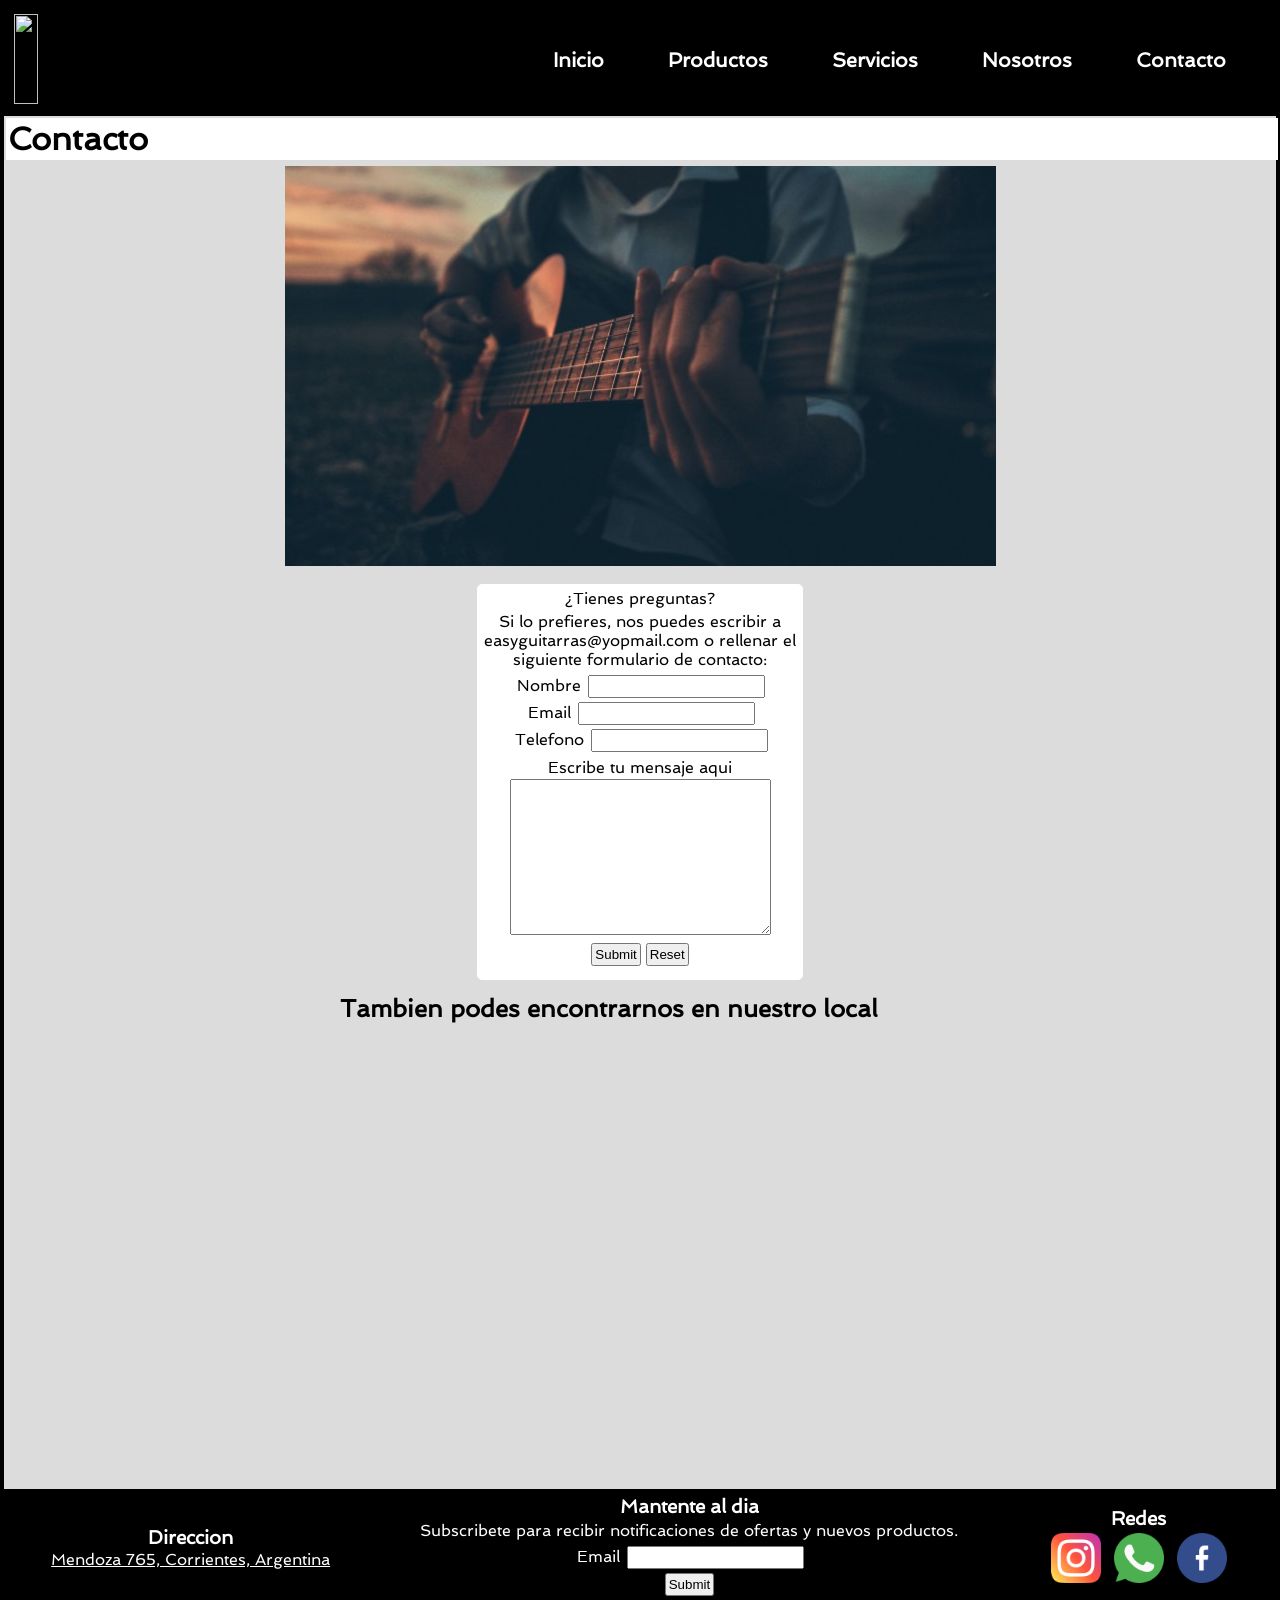
==== pages/contacto.html @ 32498ea5 "4ta entrega" ====
<!DOCTYPE html>
<html lang="en">
<head>
    <meta charset="UTF-8">
    <meta http-equiv="X-UA-Compatible" content="IE=edge">
    <meta name="viewport" content="width=device-width, initial-scale=1.0">
    <link rel="stylesheet" href="../css/style.css">
    <title>EasyGuitarras Contacto</title>
</head>
<body>
    <header>
        <nav>
            <ul>
                <a href="../index.html"><img src="../img/Logo.png" alt=""></a>
                <div>
                    <li><a href="../index.html">Inicio</a></li>
                    <li><a href="./productos.html">Productos</a></li>
                    <li><a href="./servicios.html">Servicios</a></li>
                    <li><a href="./nosotros.html">Nosotros</a></li>
                    <li><a href="./contacto.html">Contacto</a></li>
                </div>

            </ul>
        </nav>
    </header>

    <main class="main"> 
        <h1 class="titulos">Contacto</h1>

        <div class="cont">
            <div>
                <img src="../img/fondo1.jpg" alt="">
            </div>
            <div class="formulario">
                <p>¿Tienes preguntas?</p>
                <p>Si lo prefieres, nos puedes escribir a easyguitarras@yopmail.com o rellenar el siguiente formulario de contacto:</p>
                <form action="">
                    <div>
                        <label for="nombre">Nombre</label>
                        <input type="text" name="nombre">
                    </div>
                    <div>
                        <label for="email">Email</label>
                        <input type="email" name="email">
                    </div>
                    <div>
                        <label for="telefono">Telefono</label>
                        <input type="text" name="telefono">
                        
                    </div>
                    <div>
                        <p>Escribe tu mensaje aqui</p>
                        <textarea name="" id="" cols="30" rows="10"></textarea>
        
                    </div>
                    <div>
                        <input type="submit">
                        <input type="reset">
                    </div>
                </form>
            </div>
            <div>
                <h2>Tambien podes encontrarnos en nuestro local</h2>
                <iframe src="https://www.google.com/maps/embed?pb=!1m18!1m12!1m3!1d3540.0997323714714!2d-58.835303499999995!3d-27.4661543!2m3!1f0!2f0!3f0!3m2!1i1024!2i768!4f13.1!3m3!1m2!1s0x94456ca43ceb8225%3A0x23440478437fe0ba!2sAudiocenter%20Corrientes%20M%C3%BAsica%20Y%20Sonido%20Profesional!5e0!3m2!1ses-419!2sar!4v1656972340928!5m2!1ses-419!2sar" width="600" height="450" style="border:0;" allowfullscreen="" loading="lazy" referrerpolicy="no-referrer-when-downgrade"></iframe>
            </div>
        </div>
        
    </main>


    <footer>
        <section>
            <h3>Direccion</h3>
            <a href="https://g.page/Audiocentercorrientes?share" target="_blank">Mendoza 765, Corrientes, Argentina</a>
        </section>
        <section>
            <h3>Mantente al dia</h3>
            <p>Subscribete para recibir notificaciones de ofertas y nuevos productos.</p>
            <form action="">
                <div>
                    <label for="email">Email</label>
                    <input type="email" name="email"> 
                </div>
                <div>
                    <input type="submit">
                </div>
            </form>
        </section>
        <section>
            <h3>Redes</h3>
            <a href="https://www.instagram.com/fotos_guitarras/" target="_blank"><img src="../img/instagram.png" alt=""></a>
            <a href="https://bit.ly/3unkfg7" target="_blank"><img src="../img/whatsapp.png" alt="" t></a>
            <a href="https://www.facebook.com/Guitarras-57264781523" target="_blank"><img src="../img/facebook.png" alt="" t></a>
        </section>
    </footer>
</body>
</html>
---- css/style.css ----
@import url('https://fonts.googleapis.com/css2?family=Spinnaker&display=swap'); /*fuente de google*/
/* font-family: 'Spinnaker', sans-serif; */

*{margin: 0;
padding: 2px;}

/*Luego voy a sacar todo lo relacionado con el posicionamiento de los elementos para utilizar Flexbox*/

/*------------INDEX------------*/
body {

    background-color: black;
    color: white;
    font-family: 'Spinnaker', sans-serif;
    }

/*------------header------------*/

header nav ul {
    display: flex;
    justify-content: space-between;
    align-items: center;
    list-style-type: none; /*sacar Bullets de la lista*/

}
header img{width:100%; height: 10vh;}

header nav ul div li a{
    text-decoration: none;
    color: white;
    font-size: 20px;
    font-weight: 900;
    padding: 30px
    
    } 

header nav ul div{
    margin: 10px; /*Borrar*/
    display: flex;
    justify-content: space-evenly;
    
}
/*------------main------------*/
.titulos{
    width: 100%;
    background-color: white;
    color: black;
}

.hero{
    width: 100%; 
    height: 80vh;
    background-image: url(../img/Backgroung.jpg);
    background-position: center;
    background-size:cover;
    display: flex;
    flex-direction: column;
    justify-content: flex-end;
    align-items:center;

    } 
.hero h1 {
    
    font-size: 70px;
    letter-spacing: 5px; 
    line-height: 50px; 
    padding-bottom: 25px;
    }
    

.hero div a {
    width: 300px;
    text-decoration: none;
    color: black;
    font-size: 30px;
    background-color: white;
    padding: 5px;
    border-radius: 3px;

}

.cat1{

    grid-area: cat1;
    width: 100%;
    background-image: url(../img/clasica.jpg);
    background-size:cover;
    background-position: center;
}
.cat2{
    grid-area: cat2;
    width: 100%;
    background-image: url(../img/electrica.jpg);
    background-size:cover;
    background-position: center;
}
.cat3{
    grid-area: cat3;
    width: 100%;
    background-image: url(../img/acustica.jpg);
    background-size:cover;
    background-position: center;
}
.categorias{
    width: 100%;
    background-color: black;

}
.categorias div a {
    position: relative;
    display: flex;
    justify-content: center;
    top:150px;

}

.categorias a {
    text-decoration: none;
    color: white;
    font-size: 60px;
    }

.productos{
    width: 100%;
    background-color: gainsboro;
    color: black;


}

.productos h2 {
    font-size: 40px;
    font-weight: 900;
    }


.productos >div {
    display: flex;
    justify-content: center;
    flex-wrap: wrap;
    }

.productos div div{
    width: 300px;
    height: 380px;
    border: 1px solid white;
    margin: 10px; /*Borrar*/
    text-align: center;
    border-radius: 5px;
    background-color: white;
    color: grey;
    font-weight: 200;

    }
.productos div div a {
    text-decoration: none;
    background-color: black;
    color: white;
    padding: 5px;
    border-radius: 5px;   
    }
        

.productos div div h3{
    margin-bottom: 10px;
    }
        
    
.productos h2 {
    font-size: 40px;
    font-weight: 900;
    text-align: center;
    } 

    

.productos img{
    height: 300px;}

/*------------footer------------*/

footer{
    display: flex;
    justify-content: space-around;
    align-items: center;
}
footer section{
    text-align: center;

}

footer section a {
    color: white;
}
    footer section img{
        width: 50px;
        height: 50px;
    }


.main {background-color: gainsboro;
color: black;}


    /*------------CONTACTOS------------*/

    /*------------header------------*/

    /*------------main------------*/
    .cont{
        display: flex;
        flex-direction: column;
        align-items: center;

    }
    .formulario{
    width: 320px;
    height: 390px;
    border: 1px solid white;
    margin: 10px;
    text-align: center;
    border-radius: 5px;
    background-color: white;
    color: black;
    font-weight: 200;
    }

    /*------------footer------------*/




    /*------------NOSOTROS------------*/

    /*------------header------------*/

    /*------------main------------*/
    .nos{
        display: flex;
        justify-content: center;

    }
    .quienes-somos{
        width: 320px;
        height: 350px;
        border: 1px solid white;
        margin: 10px;
        text-align: center;
        border-radius: 5px;
        background-color: white;
        color: black;
        font-weight: 200;
    }
    .nos ul {
        list-style-type: none;
    }
    .nosotros .img1{
        width: 320px;
        height: 550px;  
    }
    .nosotros .img2{
        width: 320px;
        height: 550px;  
    }

    /*------------footer------------*/



    /*------------PRODUCTOS------------*/

    /*------------header------------*/

    /*------------main------------*/

    /*------------footer------------*/




    /*------------SERVICIOS------------*/

    /*------------header------------*/
    .form{
        max-width: 100%;
        display: flex;
        justify-content: center;
    }
    
    .datos{
        width: 320px;
        border: 1px solid white;
        margin: 10px;
        text-align: center;
        border-radius: 5px;
        background-color: white;
        color: black;
        font-weight: 200;
    }
    .servicios img {
        margin-top: 10px;
        width: 320px;
        height: 600px;
        border: 1px transparent;
        border-radius: 5px;

    }

    /*------------main------------*/

    /*------------footer------------*/


    /*----------------Grids------------*/
    .categorias{
        display: grid;
        grid-template-columns: repeat(3, 1fr);
        grid-template-rows: 410px;
        grid-template-areas:
        "cat1 cat2 cat3";
    }

    /*-------------Media Cueris---------------*/

    @media screen and (max-width:894px) {
        header ul{
            flex-direction:column;
        }
        
    }
    @media screen and (max-width:740px) {
        header ul div{
            flex-direction:column;
            text-align: center;
        }
        
    }
    @media screen and (max-width:1111px) {
        footer {
            flex-direction:column;
        }
    }
    @media screen and (max-width:600px) {
        .hero h1{
            text-align: center;
            font-size: 60px;
        }
    }
    @media screen and (max-width:600px) {
        .hero div a{
        font-size: 20px;
        }
    }

@media screen and (max-width:1200px) {
    .categorias{
        
        grid-template-columns:1fr;
        grid-template-rows: 320px 320px 320px;
        grid-template-areas:
        "cat1"
        "cat2"
        "cat3";
    }
}
@media screen and (max-width:500px) {
    .categorias div a{
    font-size: 40px;
    }
}
@media screen and (max-width:1040px) {
    .form{
    flex-direction: column;
    align-items: center;
    }
}
@media screen and (max-width:1200px) {
    .nos{
    flex-direction: column;
    align-items: center;
    }
}
@media screen and (max-width:714px) {
    .cont div img{
        width: 480px;
    }
}
@media screen and (max-width:714px) {
    .cont div iframe{
        width: 480px;

    }
}
@media screen and (max-width:714px) {
    .cont div h2{
        font-size: 15px;

    }
}
@media screen and (max-width:500px) {
    .cont div img{
        width: 320px;
    }
}
@media screen and (max-width:500px) {
    .cont div iframe{
        width: 320px;

    }
}
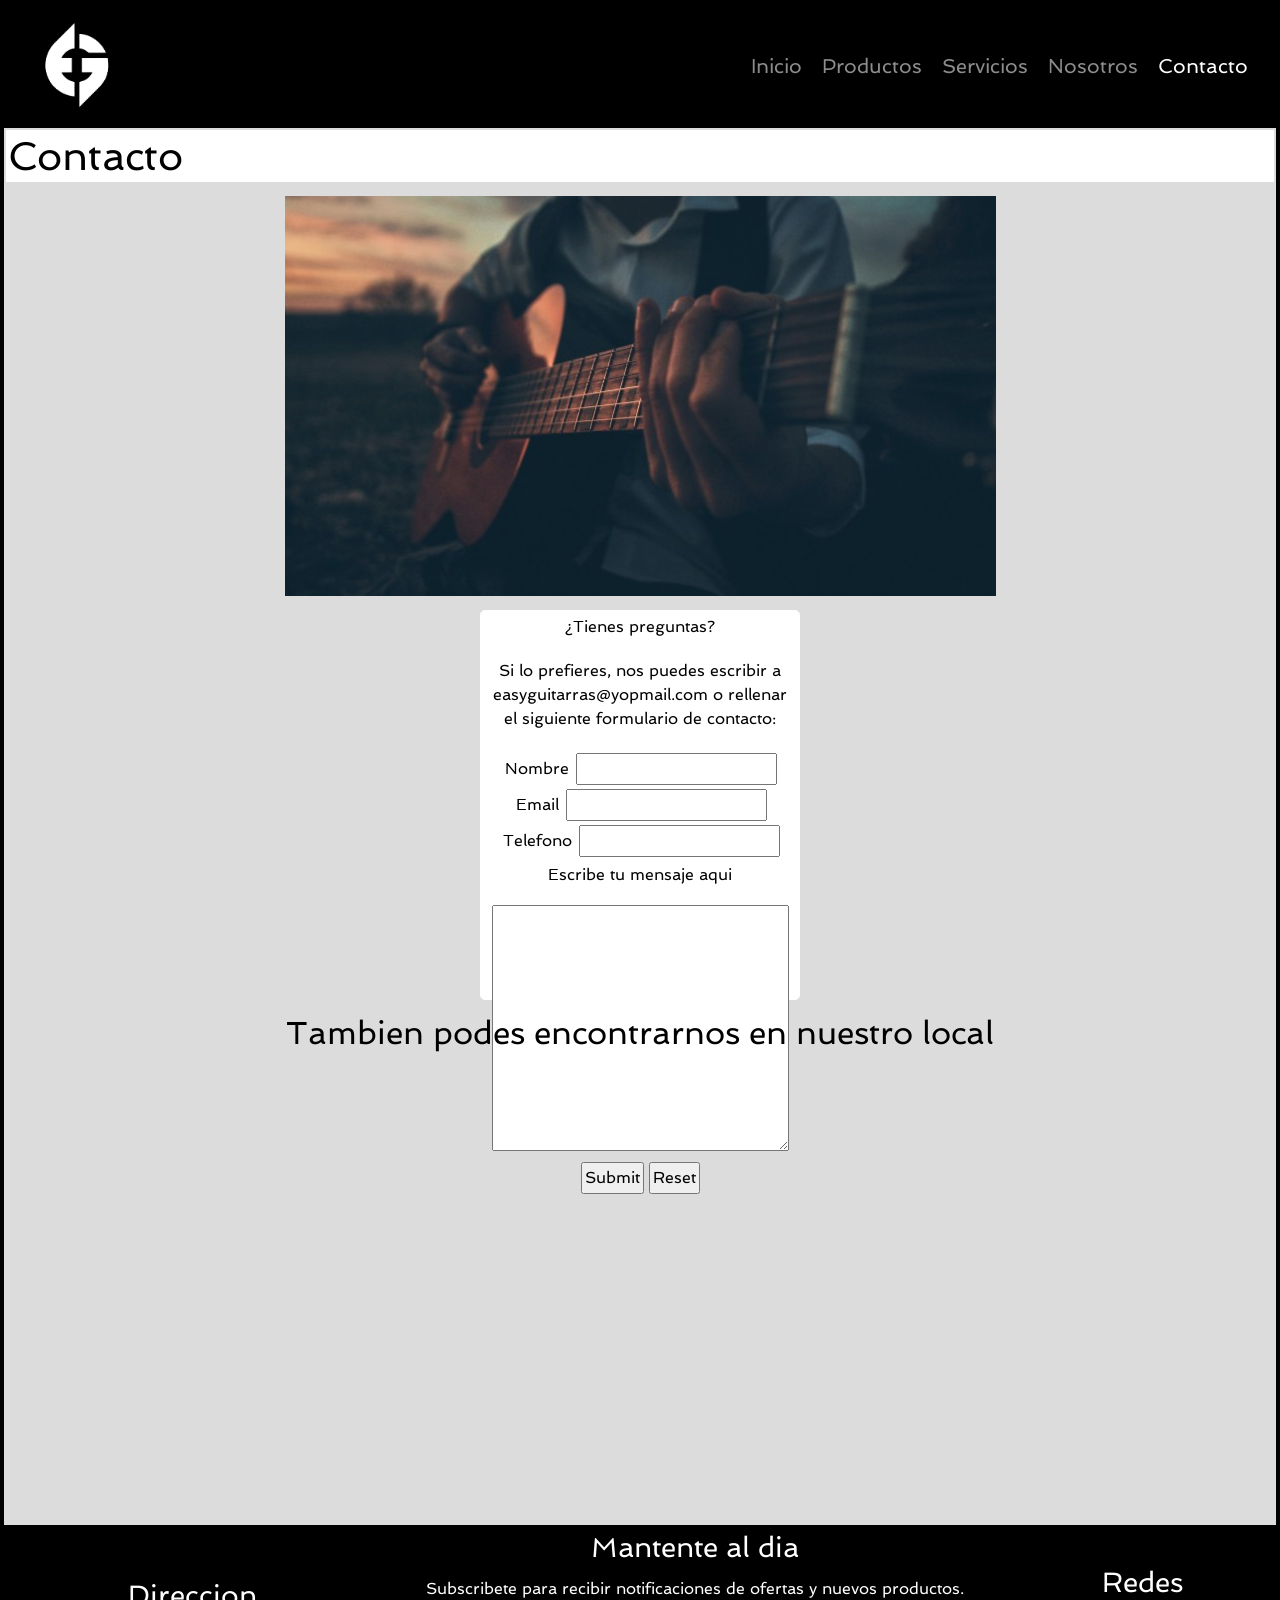
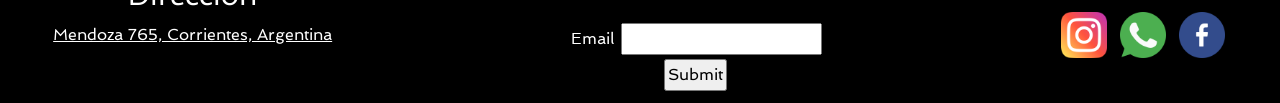
==== commit 6a35159d: "navbar" ====
--- a/pages/contacto.html
+++ b/pages/contacto.html
@@ -4,23 +4,40 @@
     <meta charset="UTF-8">
     <meta http-equiv="X-UA-Compatible" content="IE=edge">
     <meta name="viewport" content="width=device-width, initial-scale=1.0">
+    <link href="https://cdn.jsdelivr.net/npm/bootstrap@5.0.2/dist/css/bootstrap.min.css" rel="stylesheet">
     <link rel="stylesheet" href="../css/style.css">
     <title>EasyGuitarras Contacto</title>
 </head>
 <body>
     <header>
-        <nav>
-            <ul>
-                <a href="../index.html"><img src="../img/Logo.png" alt=""></a>
-                <div>
-                    <li><a href="../index.html">Inicio</a></li>
-                    <li><a href="./productos.html">Productos</a></li>
-                    <li><a href="./servicios.html">Servicios</a></li>
-                    <li><a href="./nosotros.html">Nosotros</a></li>
-                    <li><a href="./contacto.html">Contacto</a></li>
+        <nav class="navbar navbar-expand-lg navbar-dark ">
+            <div class="container-fluid ">
+                <a class="navbar-brand" href="../index.html"><img src="../img/logo.png" alt=""></a>
+                <button class="navbar-toggler" type="button" data-bs-toggle="collapse" data-bs-target="#navbarNav"
+                    aria-controls="navbarNav" aria-expanded="false" aria-label="Toggle navigation">
+                    <span class="navbar-toggler-icon"></span>
+                </button>
+                <div class="collapse navbar-collapse justify-content-end" id="navbarNav">
+                    <ul class="navbar-nav">
+                        <li class="nav-item">
+                            <a class="nav-link" aria-current="page" href="../index.html">Inicio</a>
+                        </li>
+                        <li class="nav-item">
+                            <a class="nav-link" href="./productos.html">Productos</a>
+                        </li>
+                        <li class="nav-item">
+                            <a class="nav-link" href="./servicios.html">Servicios</a>
+                        </li>
+                        <li class="nav-item">
+                            <a class="nav-link" href="./nosotros.html">Nosotros</a>
+                        </li>
+                        <li class="nav-item">
+                            <a class="nav-link active" href="./contacto.html">Contacto</a>
+                        </li>
+
+                    </ul>
                 </div>
-
-            </ul>
+            </div>
         </nav>
     </header>
 
--- a/css/style.css
+++ b/css/style.css
@@ -25,20 +25,28 @@
 }
 header img{width:100%; height: 10vh;}
 
-header nav ul div li a{
-    text-decoration: none;
-    color: white;
+#navbarNav{
     font-size: 20px;
-    font-weight: 900;
-    padding: 30px
-    
+
+
     } 
+    
 
 header nav ul div{
     margin: 10px; /*Borrar*/
     display: flex;
     justify-content: space-evenly;
-    
+
+    
+}
+header nav ul div li a{
+    transition: 0.5s;
+}
+#navbarNav ul li a:hover{
+    color: rgb(255, 174, 0);
+    font-size: 21px;
+
+
 }
 /*------------main------------*/
 .titulos{
@@ -78,6 +86,10 @@
     border-radius: 3px;
 
 }
+.hero div a:hover{
+    color: rgb(255, 174, 0);
+
+}
 
 .cat1{
 
@@ -118,6 +130,13 @@
     text-decoration: none;
     color: white;
     font-size: 60px;
+    }
+
+    .categorias div{
+        transition: 1s;
+    }
+    .categorias div:hover{
+        transform: scale(1.03);
     }
 
 .productos{
@@ -150,7 +169,11 @@
     background-color: white;
     color: grey;
     font-weight: 200;
-
+    transition: 0.7s;
+
+    }
+    .productos div div:hover{
+        transform: scale(1.05);
     }
 .productos div div a {
     text-decoration: none;
@@ -159,6 +182,9 @@
     padding: 5px;
     border-radius: 5px;   
     }
+    .productos div div a:hover {
+        color: rgb(255, 174, 0);
+    }
         
 
 .productos div div h3{
@@ -192,10 +218,17 @@
 footer section a {
     color: white;
 }
-    footer section img{
-        width: 50px;
-        height: 50px;
-    }
+footer section a:hover{
+    color: rgb(255, 174, 0);
+}
+footer section img{
+    width: 50px;
+    height: 50px;
+    transition: 0.5s;
+}
+footer section img:hover{
+    transform: scale(1.1);
+}
 
 
 .main {background-color: gainsboro;
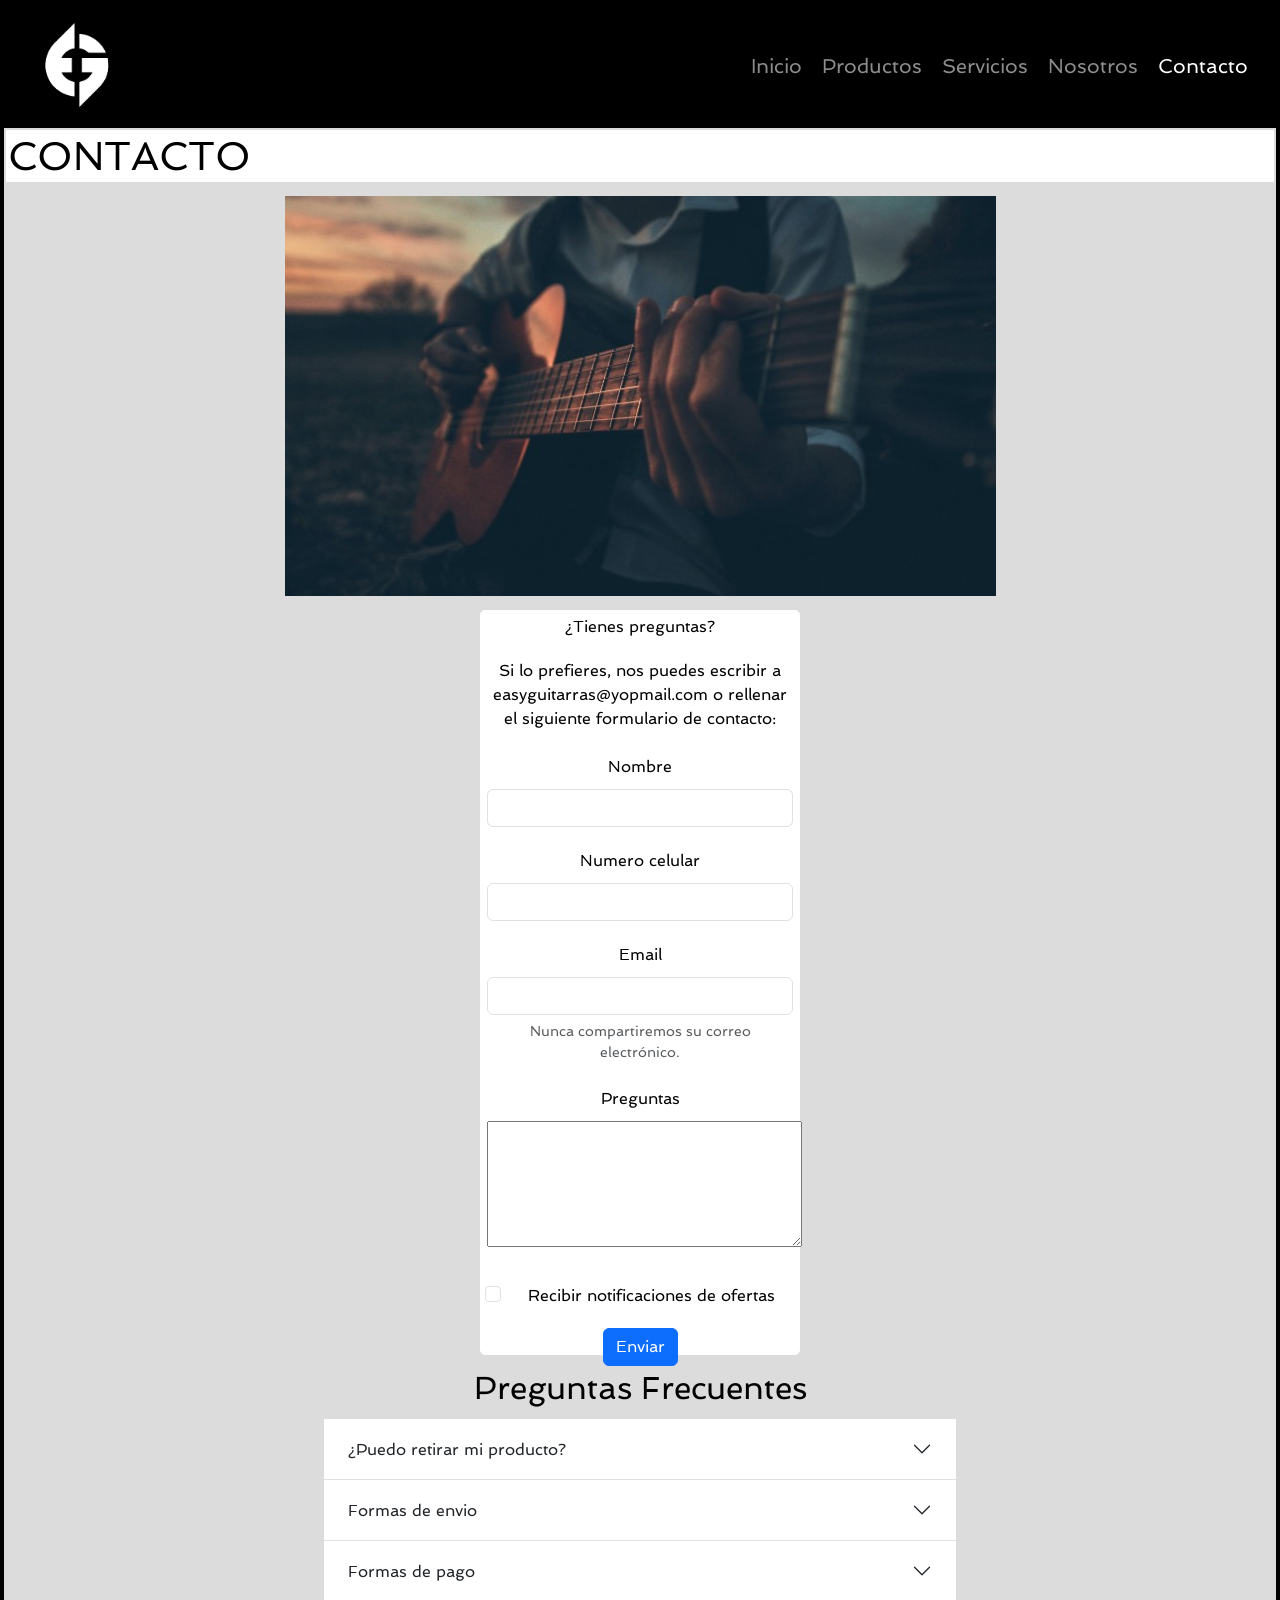
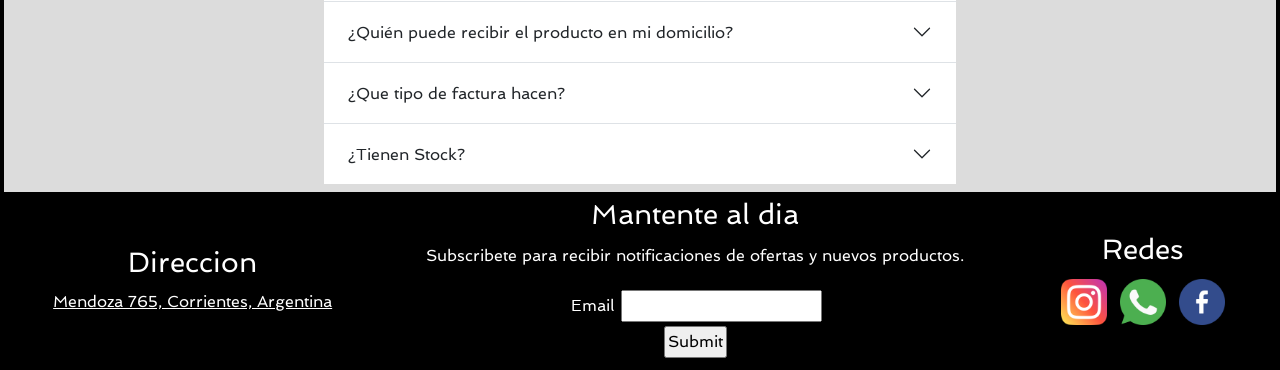
==== commit 963207cf: "contacto y nosotros" ====
--- a/pages/contacto.html
+++ b/pages/contacto.html
@@ -1,5 +1,6 @@
 <!DOCTYPE html>
 <html lang="en">
+
 <head>
     <meta charset="UTF-8">
     <meta http-equiv="X-UA-Compatible" content="IE=edge">
@@ -8,6 +9,7 @@
     <link rel="stylesheet" href="../css/style.css">
     <title>EasyGuitarras Contacto</title>
 </head>
+
 <body>
     <header>
         <nav class="navbar navbar-expand-lg navbar-dark ">
@@ -41,8 +43,8 @@
         </nav>
     </header>
 
-    <main class="main"> 
-        <h1 class="titulos">Contacto</h1>
+    <main class="main">
+        <h1 class="titulos">CONTACTO</h1>
 
         <div class="cont">
             <div>
@@ -50,38 +52,120 @@
             </div>
             <div class="formulario">
                 <p>¿Tienes preguntas?</p>
-                <p>Si lo prefieres, nos puedes escribir a easyguitarras@yopmail.com o rellenar el siguiente formulario de contacto:</p>
-                <form action="">
-                    <div>
-                        <label for="nombre">Nombre</label>
-                        <input type="text" name="nombre">
-                    </div>
-                    <div>
-                        <label for="email">Email</label>
-                        <input type="email" name="email">
-                    </div>
-                    <div>
-                        <label for="telefono">Telefono</label>
-                        <input type="text" name="telefono">
-                        
-                    </div>
-                    <div>
-                        <p>Escribe tu mensaje aqui</p>
-                        <textarea name="" id="" cols="30" rows="10"></textarea>
-        
-                    </div>
-                    <div>
-                        <input type="submit">
-                        <input type="reset">
-                    </div>
+                <p>Si lo prefieres, nos puedes escribir a easyguitarras@yopmail.com o rellenar el siguiente formulario
+                    de contacto:</p>
+                <form>
+                    <div class="mb-3">
+                        <label for="exampleInputPassword1" class="form-label">Nombre</label>
+                        <input type="text" class="form-control" id="exampleInputPassword1">
+                    </div>
+                    <div class="mb-3">
+                        <label for="exampleInputPassword1" class="form-label">Numero celular</label>
+                        <input type="text" class="form-control" id="exampleInputPassword1">
+                    </div>
+                    <div class="mb-3">
+                        <label for="exampleInputEmail1" class="form-label">Email</label>
+                        <input type="email" class="form-control" id="exampleInputEmail1" aria-describedby="emailHelp">
+                        <div id="emailHelp" class="form-text">Nunca compartiremos su correo electrónico.</div>
+                    </div>
+                    <div class="mb-3">
+                        <label for="preguntas" class="form-label">Preguntas</label>
+                        <textarea name="preguntas" id="" cols="32" rows="5" class="form-label"></textarea>
+                    </div>
+                    <div class="mb-3 form-check">
+                        <input type="checkbox" class="form-check-input" id="exampleCheck1">
+                        <label class="form-check-label" for="exampleCheck1">Recibir notificaciones de ofertas</label>
+                    </div>
+                    <button type="submit" class="btn btn-primary">Enviar</button>
                 </form>
             </div>
-            <div>
-                <h2>Tambien podes encontrarnos en nuestro local</h2>
-                <iframe src="https://www.google.com/maps/embed?pb=!1m18!1m12!1m3!1d3540.0997323714714!2d-58.835303499999995!3d-27.4661543!2m3!1f0!2f0!3f0!3m2!1i1024!2i768!4f13.1!3m3!1m2!1s0x94456ca43ceb8225%3A0x23440478437fe0ba!2sAudiocenter%20Corrientes%20M%C3%BAsica%20Y%20Sonido%20Profesional!5e0!3m2!1ses-419!2sar!4v1656972340928!5m2!1ses-419!2sar" width="600" height="450" style="border:0;" allowfullscreen="" loading="lazy" referrerpolicy="no-referrer-when-downgrade"></iframe>
-            </div>
-        </div>
-        
+            <div class="preguntas">
+                <h2>Preguntas Frecuentes</h2>
+                <div class="accordion accordion-flush" id="accordionFlushExample">
+                    <div class="accordion-item">
+                        <h2 class="accordion-header" id="flush-headingOne">
+                            <button class="accordion-button collapsed" type="button" data-bs-toggle="collapse"
+                                data-bs-target="#flush-collapseOne" aria-expanded="false"
+                                aria-controls="flush-collapseOne">
+                                ¿Puedo retirar mi producto?
+                            </button>
+                        </h2>
+                        <div id="flush-collapseOne" class="accordion-collapse collapse"
+                            aria-labelledby="flush-headingOne" data-bs-parent="#accordionFlushExample">
+                            <div class="accordion-body"> La mercadería puede retirarse personalmente en nuestro local dentro del horario de atención al público, que es de lunes a viernes de 9.30 a 19.30 hs. y los días sábados de 10 a 13 hs.; estamos ubicados en Mendoza 765, Corrientes. Podés mandar a alguien a retirar el producto en tu nombre con el número de DNI, apellidos y nombres completos.</div>
+                        </div>
+                    </div>
+                    <div class="accordion-item">
+                        <h2 class="accordion-header" id="flush-headingTwo">
+                            <button class="accordion-button collapsed" type="button" data-bs-toggle="collapse"
+                                data-bs-target="#flush-collapseTwo" aria-expanded="false"
+                                aria-controls="flush-collapseTwo">
+                                Formas de envio
+                            </button>
+                        </h2>
+                        <div id="flush-collapseTwo" class="accordion-collapse collapse"
+                            aria-labelledby="flush-headingTwo" data-bs-parent="#accordionFlushExample">
+                            <div class="accordion-body">Envíos en Corrientes y a TODO EL PAIS.
+                                Moto Mensajería en Corrientes(Tarifa plana).
+                                Mercado Envíos, OCA, CORREO ARGENTINO.
+                                Micros a todo el pais: Vía Cargo - Chevallier - Flecha Bus - Gral Urquiza - Integral Express - Cruz del Sur.</div>
+                        </div>
+                    </div>
+                    <div class="accordion-item">
+                        <h2 class="accordion-header" id="flush-headingThree">
+                            <button class="accordion-button collapsed" type="button" data-bs-toggle="collapse"
+                                data-bs-target="#flush-collapseThree" aria-expanded="false"
+                                aria-controls="flush-collapseThree">
+                                Formas de pago
+                            </button>
+                        </h2>
+                        <div id="flush-collapseThree" class="accordion-collapse collapse"
+                            aria-labelledby="flush-headingThree" data-bs-parent="#accordionFlushExample">
+                            <div class="accordion-body">Podes abonar a través del sistema MercadoPago con tarjeta de débito o crédito, teniendo hasta 12 Cuotas sin interés con tarjeta seleccionadas, o en efectivo generando un cupón de pago (PagoFacil / Rapipago).</div>
+                        </div>
+                    </div>
+                    <div class="accordion-item">
+                        <h2 class="accordion-header" id="flush-headingFour">
+                            <button class="accordion-button collapsed" type="button" data-bs-toggle="collapse"
+                                data-bs-target="#flush-collapseFour" aria-expanded="false"
+                                aria-controls="flush-collapseFour">
+                                ¿Quién puede recibir el producto en mi domicilio?
+                            </button>
+                        </h2>
+                        <div id="flush-collapseFour" class="accordion-collapse collapse"
+                            aria-labelledby="flush-headingFour" data-bs-parent="#accordionFlushExample">
+                            <div class="accordion-body">Cualquier persona mayor de edad puede recibir el producto. Es necesario que tenga el DNI en el momento de la entrega..</div>
+                        </div>
+                    </div>
+                    <div class="accordion-item">
+                        <h2 class="accordion-header" id="flush-headingFive">
+                            <button class="accordion-button collapsed" type="button" data-bs-toggle="collapse"
+                                data-bs-target="#flush-collapseFive" aria-expanded="false"
+                                aria-controls="flush-collapseFive">
+                                ¿Que tipo de factura hacen?
+                            </button>
+                        </h2>
+                        <div id="flush-collapseFive" class="accordion-collapse collapse"
+                            aria-labelledby="flush-headingFive" data-bs-parent="#accordionFlushExample">
+                            <div class="accordion-body">Hacemos factura A y B. Será enviada de forma virtual al momento de la compra</div>
+                        </div>
+                    </div>
+                    <div class="accordion-item">
+                        <h2 class="accordion-header" id="flush-headingSix">
+                            <button class="accordion-button collapsed" type="button" data-bs-toggle="collapse"
+                                data-bs-target="#flush-collapseSix" aria-expanded="false"
+                                aria-controls="flush-collapseSix">
+                                ¿Tienen Stock?
+                            </button>
+                        </h2>
+                        <div id="flush-collapseSix" class="accordion-collapse collapse"
+                            aria-labelledby="flush-headingSix" data-bs-parent="#accordionFlushExample">
+                            <div class="accordion-body">Tenemos stock de todos los productos publicados.</div>
+                        </div>
+                    </div>
+                </div>
+            </div>
+
     </main>
 
 
@@ -96,7 +180,7 @@
             <form action="">
                 <div>
                     <label for="email">Email</label>
-                    <input type="email" name="email"> 
+                    <input type="email" name="email">
                 </div>
                 <div>
                     <input type="submit">
@@ -105,10 +189,14 @@
         </section>
         <section>
             <h3>Redes</h3>
-            <a href="https://www.instagram.com/fotos_guitarras/" target="_blank"><img src="../img/instagram.png" alt=""></a>
+            <a href="https://www.instagram.com/fotos_guitarras/" target="_blank"><img src="../img/instagram.png"
+                    alt=""></a>
             <a href="https://bit.ly/3unkfg7" target="_blank"><img src="../img/whatsapp.png" alt="" t></a>
-            <a href="https://www.facebook.com/Guitarras-57264781523" target="_blank"><img src="../img/facebook.png" alt="" t></a>
+            <a href="https://www.facebook.com/Guitarras-57264781523" target="_blank"><img src="../img/facebook.png"
+                    alt="" t></a>
         </section>
     </footer>
+    <script src="https://cdn.jsdelivr.net/npm/bootstrap@5.0.2/dist/js/bootstrap.bundle.min.js" integrity="sha384-MrcW6ZMFYlzcLA8Nl+NtUVF0sA7MsXsP1UyJoMp4YLEuNSfAP+JcXn/tWtIaxVXM" crossorigin="anonymous"></script>
 </body>
+
 </html>
--- a/css/style.css
+++ b/css/style.css
@@ -189,6 +189,7 @@
 
 .productos div div h3{
     margin-bottom: 10px;
+    font-size: 20px;
     }
         
     
@@ -248,7 +249,7 @@
     }
     .formulario{
     width: 320px;
-    height: 390px;
+    height: 745px;
     border: 1px solid white;
     margin: 10px;
     text-align: center;
@@ -257,6 +258,12 @@
     color: black;
     font-weight: 200;
     }
+    .preguntas{
+        text-align: center;
+        width: 50vw;
+
+    }
+
 
     /*------------footer------------*/
 
@@ -275,7 +282,7 @@
     }
     .quienes-somos{
         width: 320px;
-        height: 350px;
+        height: 450px;
         border: 1px solid white;
         margin: 10px;
         text-align: center;
@@ -295,7 +302,15 @@
         width: 320px;
         height: 550px;  
     }
-
+    .nosotros h2{
+        text-align: center;
+    }
+    .galeria {
+        width: 70vw;
+        margin-right:15vw;
+        margin-left: 15vw;
+
+    }
     /*------------footer------------*/
 
 
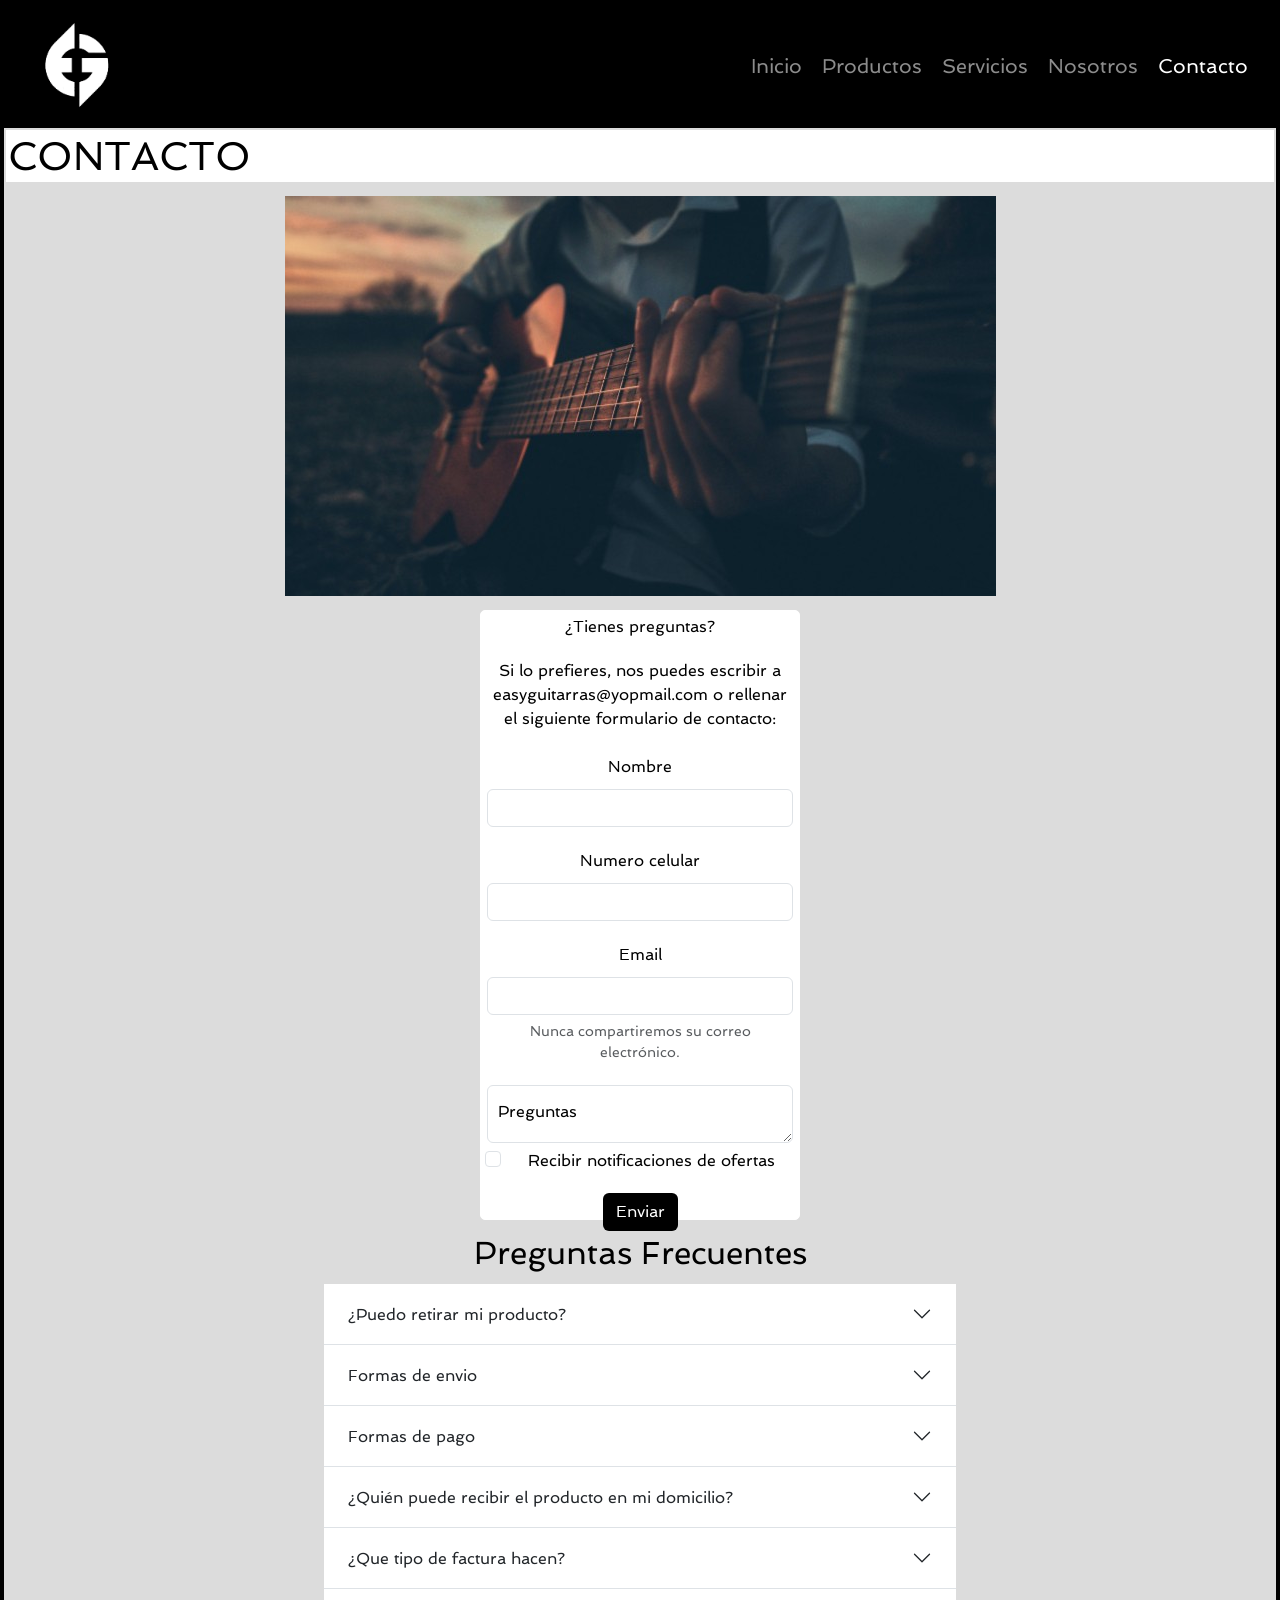
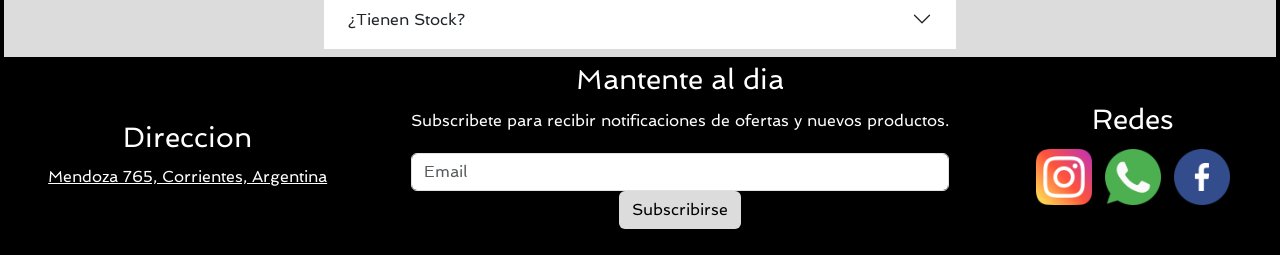
==== commit d30b0e6e: "servicios y footer" ====
--- a/pages/contacto.html
+++ b/pages/contacto.html
@@ -68,15 +68,16 @@
                         <input type="email" class="form-control" id="exampleInputEmail1" aria-describedby="emailHelp">
                         <div id="emailHelp" class="form-text">Nunca compartiremos su correo electrónico.</div>
                     </div>
-                    <div class="mb-3">
-                        <label for="preguntas" class="form-label">Preguntas</label>
-                        <textarea name="preguntas" id="" cols="32" rows="5" class="form-label"></textarea>
+                    <div class="form-floating">
+                        <textarea class="form-control" placeholder="Leave a comment here"
+                            id="floatingTextarea"></textarea>
+                        <label for="floatingTextarea">Preguntas</label>
                     </div>
                     <div class="mb-3 form-check">
                         <input type="checkbox" class="form-check-input" id="exampleCheck1">
                         <label class="form-check-label" for="exampleCheck1">Recibir notificaciones de ofertas</label>
                     </div>
-                    <button type="submit" class="btn btn-primary">Enviar</button>
+                    <button type="submit" class="btn boton">Enviar</button>
                 </form>
             </div>
             <div class="preguntas">
@@ -92,7 +93,11 @@
                         </h2>
                         <div id="flush-collapseOne" class="accordion-collapse collapse"
                             aria-labelledby="flush-headingOne" data-bs-parent="#accordionFlushExample">
-                            <div class="accordion-body"> La mercadería puede retirarse personalmente en nuestro local dentro del horario de atención al público, que es de lunes a viernes de 9.30 a 19.30 hs. y los días sábados de 10 a 13 hs.; estamos ubicados en Mendoza 765, Corrientes. Podés mandar a alguien a retirar el producto en tu nombre con el número de DNI, apellidos y nombres completos.</div>
+                            <div class="accordion-body"> La mercadería puede retirarse personalmente en nuestro local
+                                dentro del horario de atención al público, que es de lunes a viernes de 9.30 a 19.30 hs.
+                                y los días sábados de 10 a 13 hs.; estamos ubicados en Mendoza 765, Corrientes. Podés
+                                mandar a alguien a retirar el producto en tu nombre con el número de DNI, apellidos y
+                                nombres completos.</div>
                         </div>
                     </div>
                     <div class="accordion-item">
@@ -108,7 +113,8 @@
                             <div class="accordion-body">Envíos en Corrientes y a TODO EL PAIS.
                                 Moto Mensajería en Corrientes(Tarifa plana).
                                 Mercado Envíos, OCA, CORREO ARGENTINO.
-                                Micros a todo el pais: Vía Cargo - Chevallier - Flecha Bus - Gral Urquiza - Integral Express - Cruz del Sur.</div>
+                                Micros a todo el pais: Vía Cargo - Chevallier - Flecha Bus - Gral Urquiza - Integral
+                                Express - Cruz del Sur.</div>
                         </div>
                     </div>
                     <div class="accordion-item">
@@ -121,7 +127,9 @@
                         </h2>
                         <div id="flush-collapseThree" class="accordion-collapse collapse"
                             aria-labelledby="flush-headingThree" data-bs-parent="#accordionFlushExample">
-                            <div class="accordion-body">Podes abonar a través del sistema MercadoPago con tarjeta de débito o crédito, teniendo hasta 12 Cuotas sin interés con tarjeta seleccionadas, o en efectivo generando un cupón de pago (PagoFacil / Rapipago).</div>
+                            <div class="accordion-body">Podes abonar a través del sistema MercadoPago con tarjeta de
+                                débito o crédito, teniendo hasta 12 Cuotas sin interés con tarjeta seleccionadas, o en
+                                efectivo generando un cupón de pago (PagoFacil / Rapipago).</div>
                         </div>
                     </div>
                     <div class="accordion-item">
@@ -134,7 +142,8 @@
                         </h2>
                         <div id="flush-collapseFour" class="accordion-collapse collapse"
                             aria-labelledby="flush-headingFour" data-bs-parent="#accordionFlushExample">
-                            <div class="accordion-body">Cualquier persona mayor de edad puede recibir el producto. Es necesario que tenga el DNI en el momento de la entrega..</div>
+                            <div class="accordion-body">Cualquier persona mayor de edad puede recibir el producto. Es
+                                necesario que tenga el DNI en el momento de la entrega..</div>
                         </div>
                     </div>
                     <div class="accordion-item">
@@ -147,7 +156,8 @@
                         </h2>
                         <div id="flush-collapseFive" class="accordion-collapse collapse"
                             aria-labelledby="flush-headingFive" data-bs-parent="#accordionFlushExample">
-                            <div class="accordion-body">Hacemos factura A y B. Será enviada de forma virtual al momento de la compra</div>
+                            <div class="accordion-body">Hacemos factura A y B. Será enviada de forma virtual al momento
+                                de la compra</div>
                         </div>
                     </div>
                     <div class="accordion-item">
@@ -177,15 +187,10 @@
         <section>
             <h3>Mantente al dia</h3>
             <p>Subscribete para recibir notificaciones de ofertas y nuevos productos.</p>
-            <form action="">
-                <div>
-                    <label for="email">Email</label>
-                    <input type="email" name="email">
-                </div>
-                <div>
-                    <input type="submit">
-                </div>
-            </form>
+            <div>
+                <input class="form-control" type="email" placeholder="Email" aria-label="default input example">
+                <button type="submit" class="btn enviar mb-3">Subscribirse</button>
+            </div>
         </section>
         <section>
             <h3>Redes</h3>
@@ -196,7 +201,9 @@
                     alt="" t></a>
         </section>
     </footer>
-    <script src="https://cdn.jsdelivr.net/npm/bootstrap@5.0.2/dist/js/bootstrap.bundle.min.js" integrity="sha384-MrcW6ZMFYlzcLA8Nl+NtUVF0sA7MsXsP1UyJoMp4YLEuNSfAP+JcXn/tWtIaxVXM" crossorigin="anonymous"></script>
+    <script src="https://cdn.jsdelivr.net/npm/bootstrap@5.0.2/dist/js/bootstrap.bundle.min.js"
+        integrity="sha384-MrcW6ZMFYlzcLA8Nl+NtUVF0sA7MsXsP1UyJoMp4YLEuNSfAP+JcXn/tWtIaxVXM"
+        crossorigin="anonymous"></script>
 </body>
 
 </html>
--- a/css/style.css
+++ b/css/style.css
@@ -223,8 +223,8 @@
     color: rgb(255, 174, 0);
 }
 footer section img{
-    width: 50px;
-    height: 50px;
+    width: 60px;
+    height: 60px;
     transition: 0.5s;
 }
 footer section img:hover{
@@ -249,7 +249,7 @@
     }
     .formulario{
     width: 320px;
-    height: 745px;
+    height: 610px;
     border: 1px solid white;
     margin: 10px;
     text-align: center;
@@ -351,12 +351,27 @@
         height: 600px;
         border: 1px transparent;
         border-radius: 5px;
+    }
+    .boton{
+        background-color: black;
+        color: white;
+    }
+    .boton:hover{
+        color: rgb(255, 174, 0);
 
     }
 
     /*------------main------------*/
 
     /*------------footer------------*/
+    .enviar{
+        background-color: gainsboro;
+        color: black;
+    }
+    .enviar:hover{
+        color: rgb(255, 174, 0);
+
+    }
 
 
     /*----------------Grids------------*/
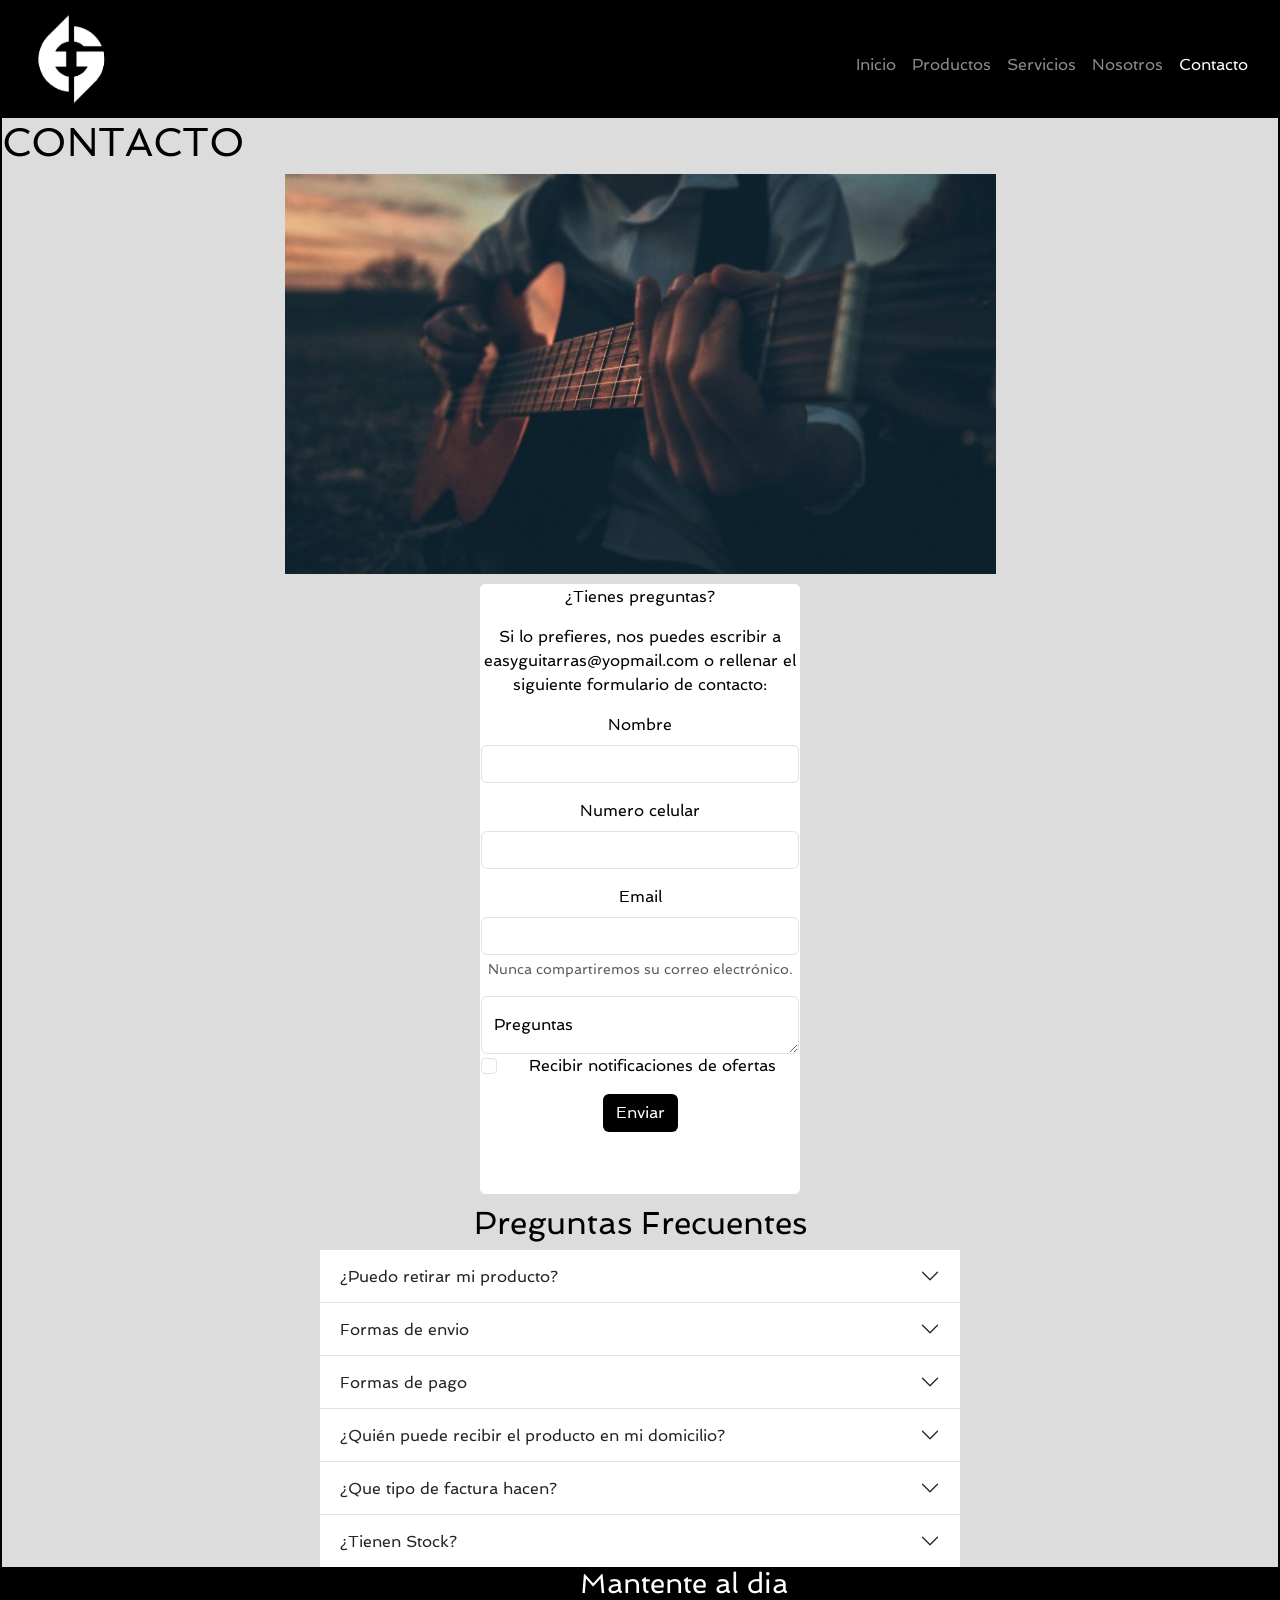
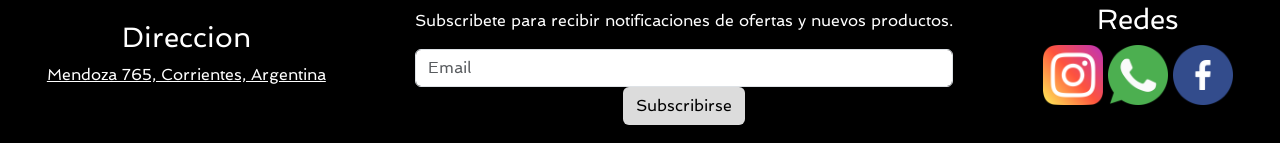
==== commit c348c5ed: "aplicando seo" ====
--- a/pages/contacto.html
+++ b/pages/contacto.html
@@ -5,9 +5,12 @@
     <meta charset="UTF-8">
     <meta http-equiv="X-UA-Compatible" content="IE=edge">
     <meta name="viewport" content="width=device-width, initial-scale=1.0">
+    <link rel="shortcut icon" href="../img/favicon.ico" type="image/x-icon">
     <link href="https://cdn.jsdelivr.net/npm/bootstrap@5.0.2/dist/css/bootstrap.min.css" rel="stylesheet">
     <link rel="stylesheet" href="../css/style.css">
     <title>EasyGuitarras Contacto</title>
+    <meta name="description" content="Tienda correntina de guitarras, contamos con aplio stock en modelos de guitarras clasicas, electricas y acusticas, lo mejor en calidad precio del pais">
+    <meta name="keywords" content="Guitarra, venta de guitarras, acustica, electrica, clasica, yamaha, garcia, khansas, comprar guitarra, alquiler de guitarra,  ">
 </head>
 
 <body>
@@ -48,7 +51,7 @@
 
         <div class="cont">
             <div>
-                <img src="../img/fondo1.jpg" alt="">
+                <img src="../img/fondo1.jpg" alt="Hombre tocando una guitarra en el campo">
             </div>
             <div class="formulario">
                 <p>¿Tienes preguntas?</p>
@@ -194,11 +197,9 @@
         </section>
         <section>
             <h3>Redes</h3>
-            <a href="https://www.instagram.com/fotos_guitarras/" target="_blank"><img src="../img/instagram.png"
-                    alt=""></a>
+            <a href="https://www.instagram.com/fotos_guitarras/" target="_blank"><img src="../img/instagram.png" alt=""></a>
             <a href="https://bit.ly/3unkfg7" target="_blank"><img src="../img/whatsapp.png" alt="" t></a>
-            <a href="https://www.facebook.com/Guitarras-57264781523" target="_blank"><img src="../img/facebook.png"
-                    alt="" t></a>
+            <a href="https://www.facebook.com/Guitarras-57264781523" target="_blank"><img src="../img/facebook.png" alt="" t></a>
         </section>
     </footer>
     <script src="https://cdn.jsdelivr.net/npm/bootstrap@5.0.2/dist/js/bootstrap.bundle.min.js"
--- a/css/style.css
+++ b/css/style.css
@@ -1,473 +1,651 @@
-@import url('https://fonts.googleapis.com/css2?family=Spinnaker&display=swap'); /*fuente de google*/
+@import url("https://fonts.googleapis.com/css2?family=Spinnaker&display=swap");
+/*fuente de google*/
 /* font-family: 'Spinnaker', sans-serif; */
-
-*{margin: 0;
-padding: 2px;}
-
-/*Luego voy a sacar todo lo relacionado con el posicionamiento de los elementos para utilizar Flexbox*/
-
-/*------------INDEX------------*/
+@import url("https://fonts.googleapis.com/css2?family=Spinnaker&display=swap");
+@import url("https://fonts.googleapis.com/css2?family=Spinnaker&display=swap");
+@import url("https://fonts.googleapis.com/css2?family=Spinnaker&display=swap");
+@import url("https://fonts.googleapis.com/css2?family=Spinnaker&display=swap");
+.main {
+  background-color: gainsboro;
+  color: black; }
+
+/*-------------Media Cueris---------------*/
+@media screen and (max-width: 894px) {
+  header ul {
+    flex-direction: column; } }
+
+@media screen and (max-width: 740px) {
+  header ul div {
+    flex-direction: column;
+    text-align: center; } }
+
+@media screen and (max-width: 1111px) {
+  footer {
+    flex-direction: column; } }
+
+@media screen and (max-width: 600px) {
+  .hero h1 {
+    text-align: center;
+    font-size: 60px; } }
+
+@media screen and (max-width: 600px) {
+  .hero div a {
+    font-size: 20px; } }
+
+@media screen and (max-width: 1200px) {
+  .categorias {
+    grid-template-columns: 1fr;
+    grid-template-rows: 320px 320px 320px;
+    grid-template-areas: "cat1"+ "cat2"+ "cat3"; } }
+
+@media screen and (max-width: 500px) {
+  .categorias div a {
+    font-size: 40px; } }
+
+@media screen and (max-width: 1040px) {
+  .form {
+    flex-direction: column;
+    align-items: center; } }
+
+@media screen and (max-width: 1200px) {
+  .nos {
+    flex-direction: column;
+    align-items: center; } }
+
+@media screen and (max-width: 714px) {
+  .cont div img {
+    width: 480px; } }
+
+@media screen and (max-width: 714px) {
+  .cont div iframe {
+    width: 480px; } }
+
+@media screen and (max-width: 714px) {
+  .cont div h2 {
+    font-size: 15px; } }
+
+@media screen and (max-width: 500px) {
+  .cont div img {
+    width: 320px; } }
+
+@media screen and (max-width: 500px) {
+  .cont div iframe {
+    width: 320px; } }
+
+@media screen and (max-width: 490px) {
+  .galeria {
+    width: 95vw;
+    margin-right: 2.5vw;
+    margin-left: 2.5vw; } }
+
+@media screen and (max-width: 600px) {
+  .preguntas {
+    width: 95vw;
+    margin-right: 2.5vw;
+    margin-left: 2.5vw; } }
+
+header img {
+  width: 100%;
+  height: 10vh; }
+
+header nav div ul {
+  margin: 10px;
+  display: flex;
+  justify-content: space-evenly;
+  align-items: center;
+  flex-direction: row; }
+  header nav div ul li a {
+    color: #ffae00;
+    font-size: 20px; }
+    header nav div ul li a:hover {
+      color: #ffae00;
+      font-size: 21px; }
+
+footer {
+  display: flex;
+  justify-content: space-around;
+  align-items: center;
+  flex-direction: row; }
+  footer section {
+    text-align: center; }
+    footer section img {
+      width: 60px;
+      height: 60px;
+      transition: 0.5s; }
+      footer section img:hover {
+        transform: scale(1.1); }
+    footer section a {
+      color: white; }
+      footer section a:hover {
+        color: #ffae00; }
+
+.enviar {
+  background-color: gainsboro;
+  color: black; }
+  .enviar:hover {
+    color: #ffae00; }
+
+.form, .nos, .cont, body .categorias div a, body .productos > div {
+  display: flex;
+  justify-content: center;
+  align-items: center; }
+
+/*fuente de google*/
+/* font-family: 'Spinnaker', sans-serif; */
+.main {
+  background-color: gainsboro;
+  color: black; }
+
+/*-------------Media Cueris---------------*/
+@media screen and (max-width: 894px) {
+  header ul {
+    flex-direction: column; } }
+
+@media screen and (max-width: 740px) {
+  header ul div {
+    flex-direction: column;
+    text-align: center; } }
+
+@media screen and (max-width: 1111px) {
+  footer {
+    flex-direction: column; } }
+
+@media screen and (max-width: 600px) {
+  .hero h1 {
+    text-align: center;
+    font-size: 60px; } }
+
+@media screen and (max-width: 600px) {
+  .hero div a {
+    font-size: 20px; } }
+
+@media screen and (max-width: 1200px) {
+  .categorias {
+    grid-template-columns: 1fr;
+    grid-template-rows: 320px 320px 320px;
+    grid-template-areas: "cat1"+ "cat2"+ "cat3"; } }
+
+@media screen and (max-width: 500px) {
+  .categorias div a {
+    font-size: 40px; } }
+
+@media screen and (max-width: 1040px) {
+  .form {
+    flex-direction: column;
+    align-items: center; } }
+
+@media screen and (max-width: 1200px) {
+  .nos {
+    flex-direction: column;
+    align-items: center; } }
+
+@media screen and (max-width: 714px) {
+  .cont div img {
+    width: 480px; } }
+
+@media screen and (max-width: 714px) {
+  .cont div iframe {
+    width: 480px; } }
+
+@media screen and (max-width: 714px) {
+  .cont div h2 {
+    font-size: 15px; } }
+
+@media screen and (max-width: 500px) {
+  .cont div img {
+    width: 320px; } }
+
+@media screen and (max-width: 500px) {
+  .cont div iframe {
+    width: 320px; } }
+
+@media screen and (max-width: 490px) {
+  .galeria {
+    width: 95vw;
+    margin-right: 2.5vw;
+    margin-left: 2.5vw; } }
+
+@media screen and (max-width: 600px) {
+  .preguntas {
+    width: 95vw;
+    margin-right: 2.5vw;
+    margin-left: 2.5vw; } }
+
+/*fuente de google*/
+/* font-family: 'Spinnaker', sans-serif; */
+.main {
+  background-color: gainsboro;
+  color: black; }
+
+/*-------------Media Cueris---------------*/
+@media screen and (max-width: 894px) {
+  header ul {
+    flex-direction: column; } }
+
+@media screen and (max-width: 740px) {
+  header ul div {
+    flex-direction: column;
+    text-align: center; } }
+
+@media screen and (max-width: 1111px) {
+  footer {
+    flex-direction: column; } }
+
+@media screen and (max-width: 600px) {
+  .hero h1 {
+    text-align: center;
+    font-size: 60px; } }
+
+@media screen and (max-width: 600px) {
+  .hero div a {
+    font-size: 20px; } }
+
+@media screen and (max-width: 1200px) {
+  .categorias {
+    grid-template-columns: 1fr;
+    grid-template-rows: 320px 320px 320px;
+    grid-template-areas: "cat1"+ "cat2"+ "cat3"; } }
+
+@media screen and (max-width: 500px) {
+  .categorias div a {
+    font-size: 40px; } }
+
+@media screen and (max-width: 1040px) {
+  .form {
+    flex-direction: column;
+    align-items: center; } }
+
+@media screen and (max-width: 1200px) {
+  .nos {
+    flex-direction: column;
+    align-items: center; } }
+
+@media screen and (max-width: 714px) {
+  .cont div img {
+    width: 480px; } }
+
+@media screen and (max-width: 714px) {
+  .cont div iframe {
+    width: 480px; } }
+
+@media screen and (max-width: 714px) {
+  .cont div h2 {
+    font-size: 15px; } }
+
+@media screen and (max-width: 500px) {
+  .cont div img {
+    width: 320px; } }
+
+@media screen and (max-width: 500px) {
+  .cont div iframe {
+    width: 320px; } }
+
+@media screen and (max-width: 490px) {
+  .galeria {
+    width: 95vw;
+    margin-right: 2.5vw;
+    margin-left: 2.5vw; } }
+
+@media screen and (max-width: 600px) {
+  .preguntas {
+    width: 95vw;
+    margin-right: 2.5vw;
+    margin-left: 2.5vw; } }
+
+.form {
+  max-width: 100%; }
+
+.datos {
+  width: 320px;
+  border: 1px solid white;
+  margin: 10px;
+  text-align: center;
+  border-radius: 5px;
+  background-color: white;
+  color: black;
+  font-weight: 200; }
+
+.servicios img {
+  margin-top: 10px;
+  width: 320px;
+  height: 600px;
+  border: 1px transparent;
+  border-radius: 5px; }
+
+.boton {
+  background-color: black;
+  color: white; }
+  .boton:hover {
+    color: #ffae00; }
+
+/*fuente de google*/
+/* font-family: 'Spinnaker', sans-serif; */
+.main {
+  background-color: gainsboro;
+  color: black; }
+
+/*-------------Media Cueris---------------*/
+@media screen and (max-width: 894px) {
+  header ul {
+    flex-direction: column; } }
+
+@media screen and (max-width: 740px) {
+  header ul div {
+    flex-direction: column;
+    text-align: center; } }
+
+@media screen and (max-width: 1111px) {
+  footer {
+    flex-direction: column; } }
+
+@media screen and (max-width: 600px) {
+  .hero h1 {
+    text-align: center;
+    font-size: 60px; } }
+
+@media screen and (max-width: 600px) {
+  .hero div a {
+    font-size: 20px; } }
+
+@media screen and (max-width: 1200px) {
+  .categorias {
+    grid-template-columns: 1fr;
+    grid-template-rows: 320px 320px 320px;
+    grid-template-areas: "cat1"+ "cat2"+ "cat3"; } }
+
+@media screen and (max-width: 500px) {
+  .categorias div a {
+    font-size: 40px; } }
+
+@media screen and (max-width: 1040px) {
+  .form {
+    flex-direction: column;
+    align-items: center; } }
+
+@media screen and (max-width: 1200px) {
+  .nos {
+    flex-direction: column;
+    align-items: center; } }
+
+@media screen and (max-width: 714px) {
+  .cont div img {
+    width: 480px; } }
+
+@media screen and (max-width: 714px) {
+  .cont div iframe {
+    width: 480px; } }
+
+@media screen and (max-width: 714px) {
+  .cont div h2 {
+    font-size: 15px; } }
+
+@media screen and (max-width: 500px) {
+  .cont div img {
+    width: 320px; } }
+
+@media screen and (max-width: 500px) {
+  .cont div iframe {
+    width: 320px; } }
+
+@media screen and (max-width: 490px) {
+  .galeria {
+    width: 95vw;
+    margin-right: 2.5vw;
+    margin-left: 2.5vw; } }
+
+@media screen and (max-width: 600px) {
+  .preguntas {
+    width: 95vw;
+    margin-right: 2.5vw;
+    margin-left: 2.5vw; } }
+
+.quienes-somos {
+  width: 320px;
+  height: 450px;
+  border: 1px solid white;
+  margin: 10px;
+  text-align: center;
+  border-radius: 5px;
+  background-color: white;
+  color: black;
+  font-weight: 200; }
+
+.nos ul {
+  list-style-type: none; }
+
+.nosotros .img1 {
+  width: 320px;
+  height: 550px; }
+
+.nosotros .img2 {
+  width: 320px;
+  height: 550px; }
+
+.nosotros h2 {
+  text-align: center; }
+
+.galeria {
+  width: 70vw;
+  margin-right: 15vw;
+  margin-left: 15vw; }
+
+/*fuente de google*/
+/* font-family: 'Spinnaker', sans-serif; */
+.main {
+  background-color: gainsboro;
+  color: black; }
+
+/*-------------Media Cueris---------------*/
+@media screen and (max-width: 894px) {
+  header ul {
+    flex-direction: column; } }
+
+@media screen and (max-width: 740px) {
+  header ul div {
+    flex-direction: column;
+    text-align: center; } }
+
+@media screen and (max-width: 1111px) {
+  footer {
+    flex-direction: column; } }
+
+@media screen and (max-width: 600px) {
+  .hero h1 {
+    text-align: center;
+    font-size: 60px; } }
+
+@media screen and (max-width: 600px) {
+  .hero div a {
+    font-size: 20px; } }
+
+@media screen and (max-width: 1200px) {
+  .categorias {
+    grid-template-columns: 1fr;
+    grid-template-rows: 320px 320px 320px;
+    grid-template-areas: "cat1"+ "cat2"+ "cat3"; } }
+
+@media screen and (max-width: 500px) {
+  .categorias div a {
+    font-size: 40px; } }
+
+@media screen and (max-width: 1040px) {
+  .form {
+    flex-direction: column;
+    align-items: center; } }
+
+@media screen and (max-width: 1200px) {
+  .nos {
+    flex-direction: column;
+    align-items: center; } }
+
+@media screen and (max-width: 714px) {
+  .cont div img {
+    width: 480px; } }
+
+@media screen and (max-width: 714px) {
+  .cont div iframe {
+    width: 480px; } }
+
+@media screen and (max-width: 714px) {
+  .cont div h2 {
+    font-size: 15px; } }
+
+@media screen and (max-width: 500px) {
+  .cont div img {
+    width: 320px; } }
+
+@media screen and (max-width: 500px) {
+  .cont div iframe {
+    width: 320px; } }
+
+@media screen and (max-width: 490px) {
+  .galeria {
+    width: 95vw;
+    margin-right: 2.5vw;
+    margin-left: 2.5vw; } }
+
+@media screen and (max-width: 600px) {
+  .preguntas {
+    width: 95vw;
+    margin-right: 2.5vw;
+    margin-left: 2.5vw; } }
+
+.cont {
+  flex-direction: column; }
+
+.formulario {
+  width: 320px;
+  height: 610px;
+  border: 1px solid white;
+  margin: 10px;
+  text-align: center;
+  border-radius: 5px;
+  background-color: white;
+  color: black;
+  font-weight: 200; }
+
+.preguntas {
+  text-align: center;
+  width: 50vw; }
+
 body {
-
-    background-color: black;
-    color: white;
-    font-family: 'Spinnaker', sans-serif;
-    }
-
-/*------------header------------*/
-
-header nav ul {
-    display: flex;
-    justify-content: space-between;
-    align-items: center;
-    list-style-type: none; /*sacar Bullets de la lista*/
-
-}
-header img{width:100%; height: 10vh;}
-
-#navbarNav{
-    font-size: 20px;
-
-
-    } 
-    
-
-header nav ul div{
-    margin: 10px; /*Borrar*/
-    display: flex;
-    justify-content: space-evenly;
-
-    
-}
-header nav ul div li a{
-    transition: 0.5s;
-}
-#navbarNav ul li a:hover{
-    color: rgb(255, 174, 0);
-    font-size: 21px;
-
-
-}
-/*------------main------------*/
-.titulos{
+  margin: 0;
+  padding: 2px;
+  background-color: black;
+  color: white;
+  font-family: 'Spinnaker', sans-serif;
+  /*------------HERO------------*/
+  /*------------CATEGORIAS------------*/
+  /*----------------Grids------------*/
+  /*------------MAS VENDIDOS------------*/ }
+  body #navbarNav ul li a:hover {
+    color: #ffae00;
+    font-size: 21px; }
+  body .hero {
     width: 100%;
-    background-color: white;
-    color: black;
-}
-
-.hero{
-    width: 100%; 
     height: 80vh;
     background-image: url(../img/Backgroung.jpg);
     background-position: center;
-    background-size:cover;
+    background-size: cover;
     display: flex;
-    flex-direction: column;
     justify-content: flex-end;
-    align-items:center;
-
-    } 
-.hero h1 {
-    
-    font-size: 70px;
-    letter-spacing: 5px; 
-    line-height: 50px; 
-    padding-bottom: 25px;
-    }
-    
-
-.hero div a {
-    width: 300px;
-    text-decoration: none;
-    color: black;
-    font-size: 30px;
-    background-color: white;
-    padding: 5px;
-    border-radius: 3px;
-
-}
-.hero div a:hover{
-    color: rgb(255, 174, 0);
-
-}
-
-.cat1{
-
+    align-items: center;
+    flex-direction: column; }
+    body .hero h1 {
+      font-size: 70px;
+      letter-spacing: 5px;
+      line-height: 50px;
+      padding-bottom: 25px; }
+    body .hero div a {
+      width: 300px;
+      text-decoration: none;
+      color: black;
+      font-size: 30px;
+      background-color: white;
+      padding: 5px;
+      border-radius: 3px; }
+      body .hero div a:hover {
+        color: #ffae00; }
+  body .categorias {
+    width: 100%;
+    background-color: black; }
+    body .categorias div {
+      transition: 1s; }
+      body .categorias div:hover {
+        transform: scale(1.03); }
+      body .categorias div a {
+        position: relative;
+        top: 150px;
+        text-decoration: none;
+        color: white;
+        font-size: 60px; }
+  body .cat1 {
     grid-area: cat1;
     width: 100%;
     background-image: url(../img/clasica.jpg);
-    background-size:cover;
-    background-position: center;
-}
-.cat2{
+    background-size: cover;
+    background-position: center; }
+  body .cat2 {
     grid-area: cat2;
     width: 100%;
     background-image: url(../img/electrica.jpg);
-    background-size:cover;
-    background-position: center;
-}
-.cat3{
+    background-size: cover;
+    background-position: center; }
+  body .cat3 {
     grid-area: cat3;
     width: 100%;
     background-image: url(../img/acustica.jpg);
-    background-size:cover;
-    background-position: center;
-}
-.categorias{
-    width: 100%;
-    background-color: black;
-
-}
-.categorias div a {
-    position: relative;
-    display: flex;
-    justify-content: center;
-    top:150px;
-
-}
-
-.categorias a {
-    text-decoration: none;
-    color: white;
-    font-size: 60px;
-    }
-
-    .categorias div{
-        transition: 1s;
-    }
-    .categorias div:hover{
-        transform: scale(1.03);
-    }
-
-.productos{
+    background-size: cover;
+    background-position: center; }
+  body .categorias {
+    display: grid;
+    grid-template-columns: repeat(3, 1fr);
+    grid-template-rows: 410px;
+    grid-template-areas: "cat1 cat2 cat3"; }
+  body .productos {
     width: 100%;
     background-color: gainsboro;
-    color: black;
-
-
-}
-
-.productos h2 {
-    font-size: 40px;
-    font-weight: 900;
-    }
-
-
-.productos >div {
-    display: flex;
-    justify-content: center;
-    flex-wrap: wrap;
-    }
-
-.productos div div{
-    width: 300px;
-    height: 380px;
-    border: 1px solid white;
-    margin: 10px; /*Borrar*/
-    text-align: center;
-    border-radius: 5px;
-    background-color: white;
-    color: grey;
-    font-weight: 200;
-    transition: 0.7s;
-
-    }
-    .productos div div:hover{
-        transform: scale(1.05);
-    }
-.productos div div a {
-    text-decoration: none;
-    background-color: black;
-    color: white;
-    padding: 5px;
-    border-radius: 5px;   
-    }
-    .productos div div a:hover {
-        color: rgb(255, 174, 0);
-    }
-        
-
-.productos div div h3{
-    margin-bottom: 10px;
-    font-size: 20px;
-    }
-        
-    
-.productos h2 {
-    font-size: 40px;
-    font-weight: 900;
-    text-align: center;
-    } 
-
-    
-
-.productos img{
-    height: 300px;}
-
-/*------------footer------------*/
-
-footer{
-    display: flex;
-    justify-content: space-around;
-    align-items: center;
-}
-footer section{
-    text-align: center;
-
-}
-
-footer section a {
-    color: white;
-}
-footer section a:hover{
-    color: rgb(255, 174, 0);
-}
-footer section img{
-    width: 60px;
-    height: 60px;
-    transition: 0.5s;
-}
-footer section img:hover{
-    transform: scale(1.1);
-}
-
-
-.main {background-color: gainsboro;
-color: black;}
-
-
-    /*------------CONTACTOS------------*/
-
-    /*------------header------------*/
-
-    /*------------main------------*/
-    .cont{
-        display: flex;
-        flex-direction: column;
-        align-items: center;
-
-    }
-    .formulario{
-    width: 320px;
-    height: 610px;
-    border: 1px solid white;
-    margin: 10px;
-    text-align: center;
-    border-radius: 5px;
-    background-color: white;
-    color: black;
-    font-weight: 200;
-    }
-    .preguntas{
-        text-align: center;
-        width: 50vw;
-
-    }
-
-
-    /*------------footer------------*/
-
-
-
-
-    /*------------NOSOTROS------------*/
-
-    /*------------header------------*/
-
-    /*------------main------------*/
-    .nos{
-        display: flex;
-        justify-content: center;
-
-    }
-    .quienes-somos{
-        width: 320px;
-        height: 450px;
+    color: black; }
+    body .productos h2 {
+      font-size: 40px;
+      font-weight: 900;
+      text-align: center; }
+    body .productos > div {
+      flex-wrap: wrap; }
+      body .productos > div div {
+        width: 300px;
+        height: 380px;
         border: 1px solid white;
         margin: 10px;
+        /*Borrar*/
         text-align: center;
         border-radius: 5px;
         background-color: white;
-        color: black;
+        color: grey;
         font-weight: 200;
-    }
-    .nos ul {
-        list-style-type: none;
-    }
-    .nosotros .img1{
-        width: 320px;
-        height: 550px;  
-    }
-    .nosotros .img2{
-        width: 320px;
-        height: 550px;  
-    }
-    .nosotros h2{
-        text-align: center;
-    }
-    .galeria {
-        width: 70vw;
-        margin-right:15vw;
-        margin-left: 15vw;
-
-    }
-    /*------------footer------------*/
-
-
-
-    /*------------PRODUCTOS------------*/
-
-    /*------------header------------*/
-
-    /*------------main------------*/
-
-    /*------------footer------------*/
-
-
-
-
-    /*------------SERVICIOS------------*/
-
-    /*------------header------------*/
-    .form{
-        max-width: 100%;
-        display: flex;
-        justify-content: center;
-    }
-    
-    .datos{
-        width: 320px;
-        border: 1px solid white;
-        margin: 10px;
-        text-align: center;
-        border-radius: 5px;
-        background-color: white;
-        color: black;
-        font-weight: 200;
-    }
-    .servicios img {
-        margin-top: 10px;
-        width: 320px;
-        height: 600px;
-        border: 1px transparent;
-        border-radius: 5px;
-    }
-    .boton{
-        background-color: black;
-        color: white;
-    }
-    .boton:hover{
-        color: rgb(255, 174, 0);
-
-    }
-
-    /*------------main------------*/
-
-    /*------------footer------------*/
-    .enviar{
-        background-color: gainsboro;
-        color: black;
-    }
-    .enviar:hover{
-        color: rgb(255, 174, 0);
-
-    }
-
-
-    /*----------------Grids------------*/
-    .categorias{
-        display: grid;
-        grid-template-columns: repeat(3, 1fr);
-        grid-template-rows: 410px;
-        grid-template-areas:
-        "cat1 cat2 cat3";
-    }
-
-    /*-------------Media Cueris---------------*/
-
-    @media screen and (max-width:894px) {
-        header ul{
-            flex-direction:column;
-        }
-        
-    }
-    @media screen and (max-width:740px) {
-        header ul div{
-            flex-direction:column;
-            text-align: center;
-        }
-        
-    }
-    @media screen and (max-width:1111px) {
-        footer {
-            flex-direction:column;
-        }
-    }
-    @media screen and (max-width:600px) {
-        .hero h1{
-            text-align: center;
-            font-size: 60px;
-        }
-    }
-    @media screen and (max-width:600px) {
-        .hero div a{
-        font-size: 20px;
-        }
-    }
-
-@media screen and (max-width:1200px) {
-    .categorias{
-        
-        grid-template-columns:1fr;
-        grid-template-rows: 320px 320px 320px;
-        grid-template-areas:
-        "cat1"
-        "cat2"
-        "cat3";
-    }
-}
-@media screen and (max-width:500px) {
-    .categorias div a{
-    font-size: 40px;
-    }
-}
-@media screen and (max-width:1040px) {
-    .form{
-    flex-direction: column;
-    align-items: center;
-    }
-}
-@media screen and (max-width:1200px) {
-    .nos{
-    flex-direction: column;
-    align-items: center;
-    }
-}
-@media screen and (max-width:714px) {
-    .cont div img{
-        width: 480px;
-    }
-}
-@media screen and (max-width:714px) {
-    .cont div iframe{
-        width: 480px;
-
-    }
-}
-@media screen and (max-width:714px) {
-    .cont div h2{
-        font-size: 15px;
-
-    }
-}
-@media screen and (max-width:500px) {
-    .cont div img{
-        width: 320px;
-    }
-}
-@media screen and (max-width:500px) {
-    .cont div iframe{
-        width: 320px;
-
-    }
-}
+        transition: 0.7s; }
+        body .productos > div div:hover {
+          transform: scale(1.05); }
+        body .productos > div div img {
+          height: 300px; }
+        body .productos > div div h3 {
+          margin-bottom: 10px;
+          font-size: 20px; }
+        body .productos > div div a {
+          text-decoration: none;
+          background-color: black;
+          color: white;
+          padding: 5px;
+          border-radius: 5px; }
+          body .productos > div div a:hover {
+            color: #ffae00; }
